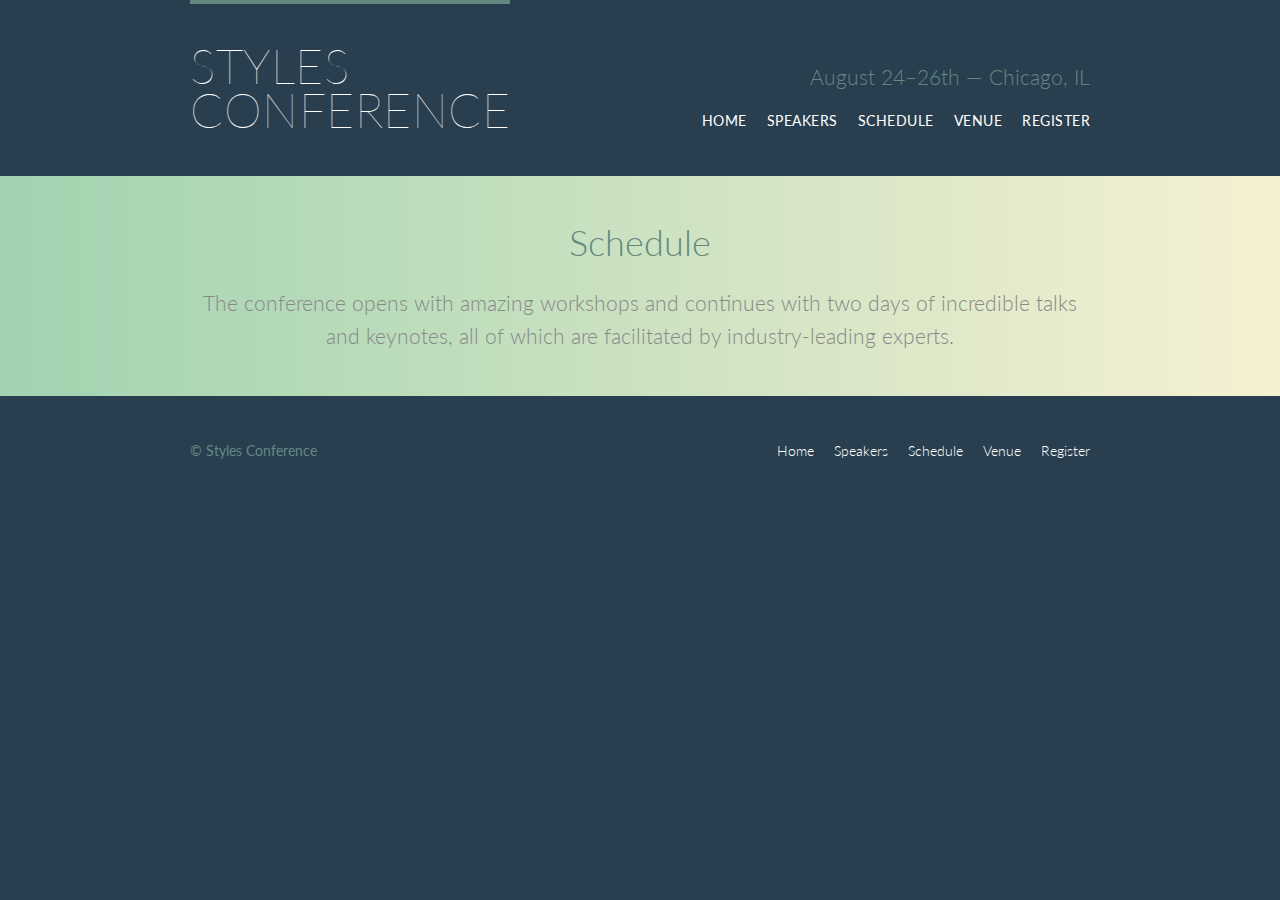
==== schedule.html @ adf7fe4e "Add files via upload" ====
<!DOCTYPE html>
<html lang="en">

  <head>
    <meta charset="utf-8">
    <title>Schedule - Styles Conference</title>
    <link rel="stylesheet" href="assets/stylesheets/main.css">
    <link rel="stylesheet" href="http://fonts.googleapis.com/css?family=Lato:100,300,400">
  </head>

  <body>

    <header class="primary-header container group">

      <h1 class="logo">
        <a href="index.html">Styles <br> Conference</a>
      </h1>

      <h3 class="tagline">August 24&ndash;26th &mdash; Chicago, IL</h3>

      <nav class="nav primary-nav">
        <ul>
          <li><a href="index.html">Home</a></li><!--
          --><li><a href="speakers.html">Speakers</a></li><!--
          --><li><a href="schedule.html">Schedule</a></li><!--
          --><li><a href="venue.html">Venue</a></li><!--
          --><li><a href="register.html">Register</a></li>
        </ul>
      </nav>

    </header>
    <section class="row-alt">
      <div class="lead container">

        <h1>Schedule</h1>

        <p>The conference opens with amazing workshops and continues with two days of incredible talks and keynotes, all of which are facilitated by industry-leading experts.</p>

      </div>
    </section>

    <footer class="primary-footer container group">

      <small>&copy; Styles Conference</small>

      <nav class="nav">
        <ul>
          <li><a href="index.html">Home</a></li><!--
          --><li><a href="speakers.html">Speakers</a></li><!--
          --><li><a href="schedule.html">Schedule</a></li><!--
          --><li><a href="venue.html">Venue</a></li><!--
          --><li><a href="register.html">Register</a></li>
        </ul>
      </nav>

    </footer>

  </body>
</html>
---- assets/stylesheets/main.css ----
/* http://meyerweb.com/eric/tools/css/reset/
   v2.0 | 20110126
   License: none (public domain)
*/

html, body, div, span, applet, object, iframe,
h1, h2, h3, h4, h5, h6, p, blockquote, pre,
a, abbr, acronym, address, big, cite, code,
del, dfn, em, img, ins, kbd, q, s, samp,
small, strike, strong, sub, sup, tt, var,
b, u, i, center,
dl, dt, dd, ol, ul, li,
fieldset, form, label, legend,
table, caption, tbody, tfoot, thead, tr, th, td,
article, aside, canvas, details, embed,
figure, figcaption, footer, header, hgroup,
menu, nav, output, ruby, section, summary,
time, mark, audio, video {
  margin: 0;
  padding: 0;
  border: 0;
  font-size: 100%;
  font: inherit;
  vertical-align: baseline;
}
/* HTML5 display-role reset for older browsers */
article, aside, details, figcaption, figure,
footer, header, hgroup, menu, nav, section {
  display: block;
}
body {
  line-height: 1;
}
ol, ul {
  list-style: none;
}
blockquote, q {
  quotes: none;
}
blockquote:before, blockquote:after,
q:before, q:after {
  content: '';
  content: none;
}
table {
  border-collapse: collapse;
  border-spacing: 0;
}

/*
  ========================================
  Custom styles
  ========================================
*/

body {
  background: #293f50;
  color: #888;
  font: 300 16px/22px "Lato", "Open Sans", "Helvetica Neue", Helvetica, Arial, sans-serif;
}

/*
  ========================================
  Grid
  ========================================
*/

*,
*:before,
*:after {
  -webkit-box-sizing: border-box;
     -moz-box-sizing: border-box;
          box-sizing: border-box;
}
.container,
.grid {
  margin: 0 auto;
  width: 960px;
}
.container {
  padding-left: 30px;
  padding-right: 30px;
}
.grid,
.col-1-3,
.col-2-3 {
  padding-left: 15px;
  padding-right: 15px;
}
.col-1-3,
.col-2-3  {
  display: inline-block;
  vertical-align: top;
}
.col-1-3 {
  width: 33.33%;
}
.col-2-3 {
  width: 66.66%;
}

/*
  ========================================
  Clearfix
  ========================================
*/

.group:before,
.group:after {
  content: "";
  display: table;
}
.group:after {
  clear: both;
}
.group {
  clear: both;
  *zoom: 1;
}

/*
  ========================================
  Rows
  ========================================
*/

.row,
.row-alt {
  min-width: 960px;
}
.row {
  background: #fff;
  padding: 66px 0 44px 0;
}
.row-alt {
  background: #cbe2c1;
  background: -webkit-linear-gradient(to right, #a1d3b0, #f6f1d3);
  background:    -moz-linear-gradient(to right, #a1d3b0, #f6f1d3);
  background:         linear-gradient(to right, #a1d3b0, #f6f1d3);
  padding: 44px 0 22px 0;
}

/*
  ========================================
  Typography
  ========================================
*/

h1, h2, h3, h4 {
  color: #648880;
}
h1, h3, h4, h5, p {
  margin-bottom: 22px;
}
h1 {
  font-size: 36px;
  line-height: 44px;
}
h2 {
  font-size: 24px;
  line-height: 44px;
}
h3 {
  font-size: 21px;
}
h4 {
  font-size: 18px;
}
h5 {
  color: #a9b2b9;
  font-size: 14px;
  font-weight: 400;
  text-transform: uppercase;
}
strong {
  font-weight: 400;
}
cite,
em {
  font-style: italic;
}

/*
  ========================================
  Leads
  ========================================
*/

.lead {
  text-align: center;
}
.lead p {
  font-size: 21px;
  line-height: 33px;
}

/*
  ========================================
  Links
  ========================================
*/

a {
  color: #648880;
  text-decoration: none;
}
a:hover {
  color: #a9b2b9;
}
p a {
  border-bottom: 1px solid #dfe2e5;
}
.primary-header a,
.primary-footer a {
  color: #fff;
}
.primary-header a:hover,
.primary-footer a:hover {
  color: #648880;
}

/*
  ========================================
  Buttons
  ========================================
*/

.btn {
  border-radius: 5px;
  color: #fff;
  cursor: pointer;
  display: inline-block;
  font-weight: 400;
  letter-spacing: .5px;
  margin: 0;
  text-transform: uppercase;
}
.btn-alt {
  border: 1px solid #fff;
  padding: 10px 30px;
}
.btn-alt:hover {
  background: #fff;
  color: #648880;
}

/*
  ========================================
  Primary header
  ========================================
*/

.logo {
  border-top: 4px solid #648880;
  float: left;
  font-size: 48px;
  font-weight: 100;
  letter-spacing: .5px;
  line-height: 44px;
  padding: 40px 0 22px 0;
  text-transform: uppercase;
}
.tagline {
  margin: 66px 0 22px 0;
  text-align: right;
}
.primary-nav {
  font-size: 14px;
  font-weight: 400;
  letter-spacing: .5px;
  text-transform: uppercase;
}

/*
  ========================================
  Primary footer
  ========================================
*/

.primary-footer {
  color: #648880;
  font-size: 14px;
  padding-bottom: 44px;
  padding-top: 44px;
}
.primary-footer small {
  float: left;
  font-weight: 400;
}

/*
  ========================================
  Navigation
  ========================================
*/

.nav {
  text-align: right;
}
.nav li {
  display: inline-block;
  margin: 0 10px;
  vertical-align: top;
}
.nav li:last-child {
  margin-right: 0;
}

/*
  ========================================
  Home
  ========================================
*/

.hero {
  color: #fff;
  line-height: 44px;
  padding: 22px 80px 66px 80px;
  text-align: center;
}
.hero h2 {
  font-size: 36px;
}
.hero p {
  font-size: 24px;
  font-weight: 100;
}
.teaser a:hover h3 {
  color: #a9b2b9;
}
.teaser img {
  border-radius: 5px;
  display: block;
  margin-bottom: 22px;
  max-width: 100%
}

/*
  ========================================
  Speakers
  ========================================
*/

.speaker {
  margin-bottom: 44px;
}
.speaker-info {
  border: 1px solid #dfe2e5;
  border-radius: 5px;
  margin-top: 88px;
  padding-bottom: 22px;
  text-align: center;
}
.speaker-info img {
  border-radius: 50%;
  height: 130px;
  margin: -66px 0 22px 0;
  vertical-align: top;
}

/*
  ========================================
  Venue
  ========================================
*/

.venue-theatre {
  margin-bottom: 66px;
}
.venue-hotel {
  margin-bottom: 22px;
}
.venue-map {
  height: 264px;
}
/*
  ========================================
  Register
  ========================================
*/
.why-attend {
  list-style:square:
  margin: 0 0 22px 30pxs;
}
form {
  margin-bottom: 22px;
}
input,
select,
textarea {
  font: 300 16px/22px "Lato", "Open Sans", "Helvetica Neue", Helvetica, Arial, sans-serif;
}
.register-group label {
  color: #648880;
  cursor: pointer;
  font-weight: 400;
}
.register-group input,
.register-group select,
.register-group textarea {
  border: 1px solid #c6c9cc;
  border-radius: 5px;
  color: #888;
  display: block;
  margin: 5px 0 27px 0;
  padding: 5px 8px;
}
.register-group input,
.register-group textarea {
  width: 100%;
}
.register-group select {
  height: 34px;
  width: 60px;
}
.register-group textarea {
  height: 78px;
}
.btn-default {
  border: 0;
  background: #648880;
  padding: 11px 30px;
  font-size: 14px;
}
.btn-default:hover {
  background: #77a198;
}
s
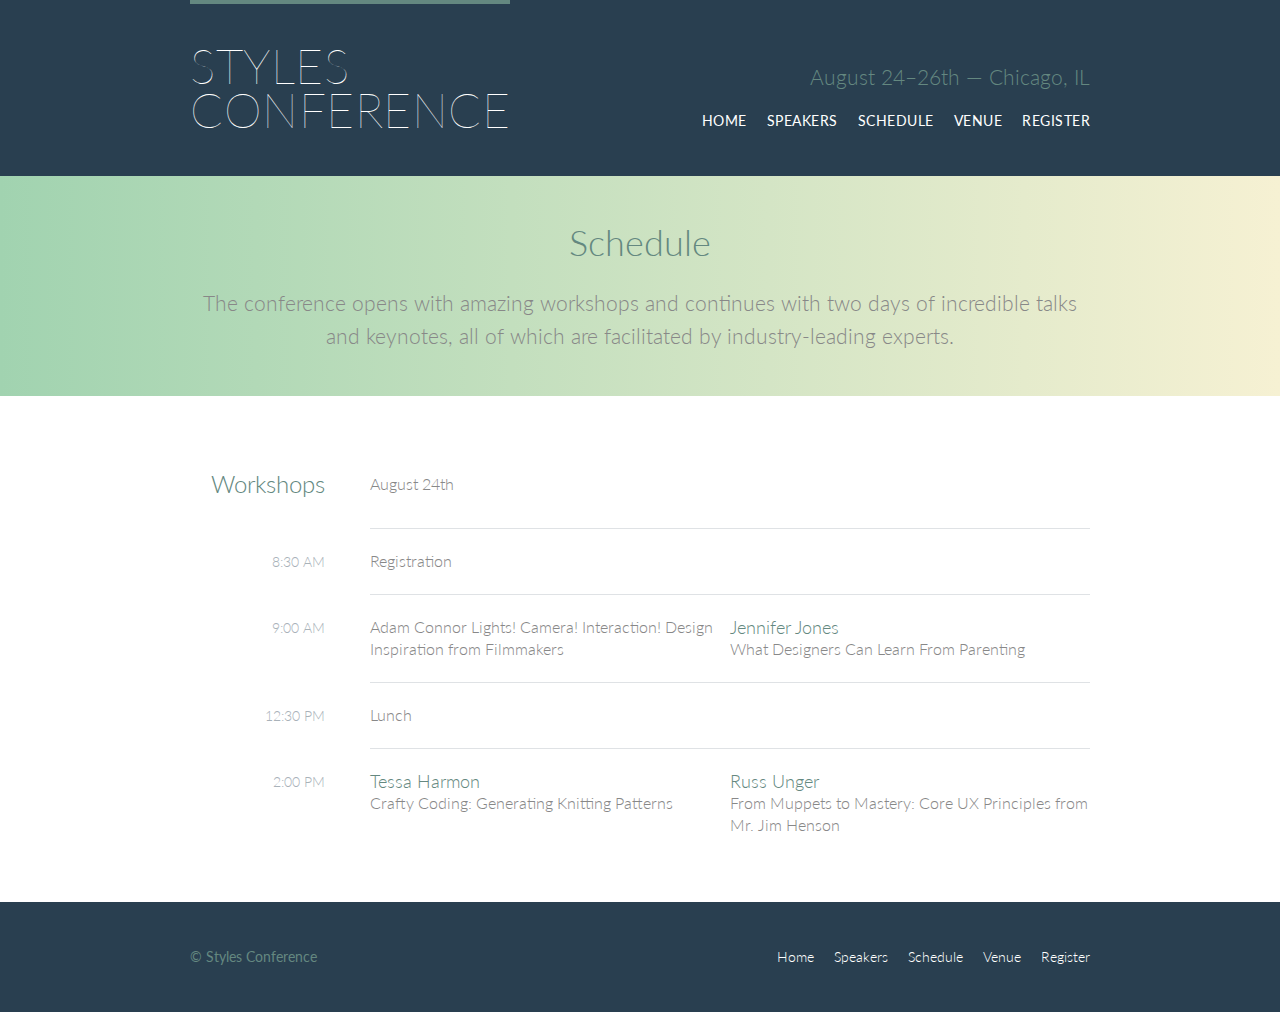
==== commit 984eb95c: "Add files via upload" ====
--- a/schedule.html
+++ b/schedule.html
@@ -39,6 +39,77 @@
       </div>
     </section>
 
+    <section class="row">
+      <div class="container">
+
+         <table>
+      <thead>
+        <tr>
+          <th scope="row">
+            Workshops
+          </th>
+          <td class="schedule-offset" colspan="2">
+            August 24th
+          </td>
+        </tr>
+      </thead>
+      <tbody>
+        <tr>
+          <th scope="row">
+            <time datetime="8:30:00">8:30 AM</time>
+          </th>
+          <td class="schedule-offset" colspan="2">
+            Registration
+          </td>
+        </tr>
+        <tr>
+          <th scope="row">
+            <time datetime="9:00:00">9:00 AM</time>
+          </th>
+          <td>
+            <a href="speakers.html#adam-connor">
+              <t4>Adam Connor</t4>
+              Lights! Camera! Interaction! Design Inspiration from Filmmakers
+            </a>
+          </td>
+          <td>
+            <a hreff="speakers.html#jennifer-jones">
+              <h4>Jennifer Jones</h4>
+              What Designers Can Learn From Parenting
+            </a>
+          </td>
+        </tr>
+        <tr> 
+          <th scope="row">
+            <time datetime="12:30:00">12:30 PM</time>
+          </th>
+          <td class="schedule-offset" colspan="2">
+            Lunch
+          </td>
+        </tr>
+        <tr>
+          <th scope="row">
+            <time datetime="14:00">2:00 PM</time>
+          </th>
+          <td>
+            <a hre="speakers.html#tessa-harmon">
+              <h4>Tessa Harmon</h4>
+              Crafty Coding: Generating Knitting Patterns
+            </a>
+          </td>
+          <td>
+            <a href="speakers.html#russ-unger">
+              <h4>Russ Unger</h4>
+              From Muppets to Mastery: Core UX Principles from Mr. Jim Henson
+            </a>
+          </td>
+        </tr>
+      </tbody>
+    </table>
+
+      </div>
+    </section>
+
     <footer class="primary-footer container group">
 
       <small>&copy; Styles Conference</small>
--- a/assets/stylesheets/main.css
+++ b/assets/stylesheets/main.css
@@ -425,4 +425,65 @@
 .btn-default:hover {
   background: #77a198;
 }
-s
+/*
+  ========================================
+  Schedule
+  ========================================
+*/
+
+table{
+  margin-bottom: 44px;
+  width:100%;
+}
+table:last-child{
+  margin-bottom:0;
+}
+th, td{
+  padding-bottom: 22px;
+  vertical-align: top;
+}
+th{
+  padding-right: 45px;
+  text-align:right;
+  width:20%;
+}
+td{
+  width:40%;
+}
+thead{
+  line-height:44px;
+}
+thead th{
+  color:#648880;
+  font-size:24px;
+}
+tbody th{
+  color: #a9b2b9;
+  font-size:14px;
+  font-weight:400px;
+  padding-top: 22px;
+  text-transform: uppercase;
+}
+tbody td{
+  border-top: 1px solid #dfe2e5;
+  padding-top: 21px;
+}
+tbody td: first-of-type{
+  padding-right:15px;
+}
+tbody td: last-of-type{
+  padding-left: 15px;
+}
+tbody td: only-of-type{
+  padding-left:0;
+  padding-right: 0;
+}
+table a{
+  color: #888;
+}
+table h4{
+  margin-bottom: 0;
+}
+.schedule-offsey{
+  color: #a9b2b9;
+}
